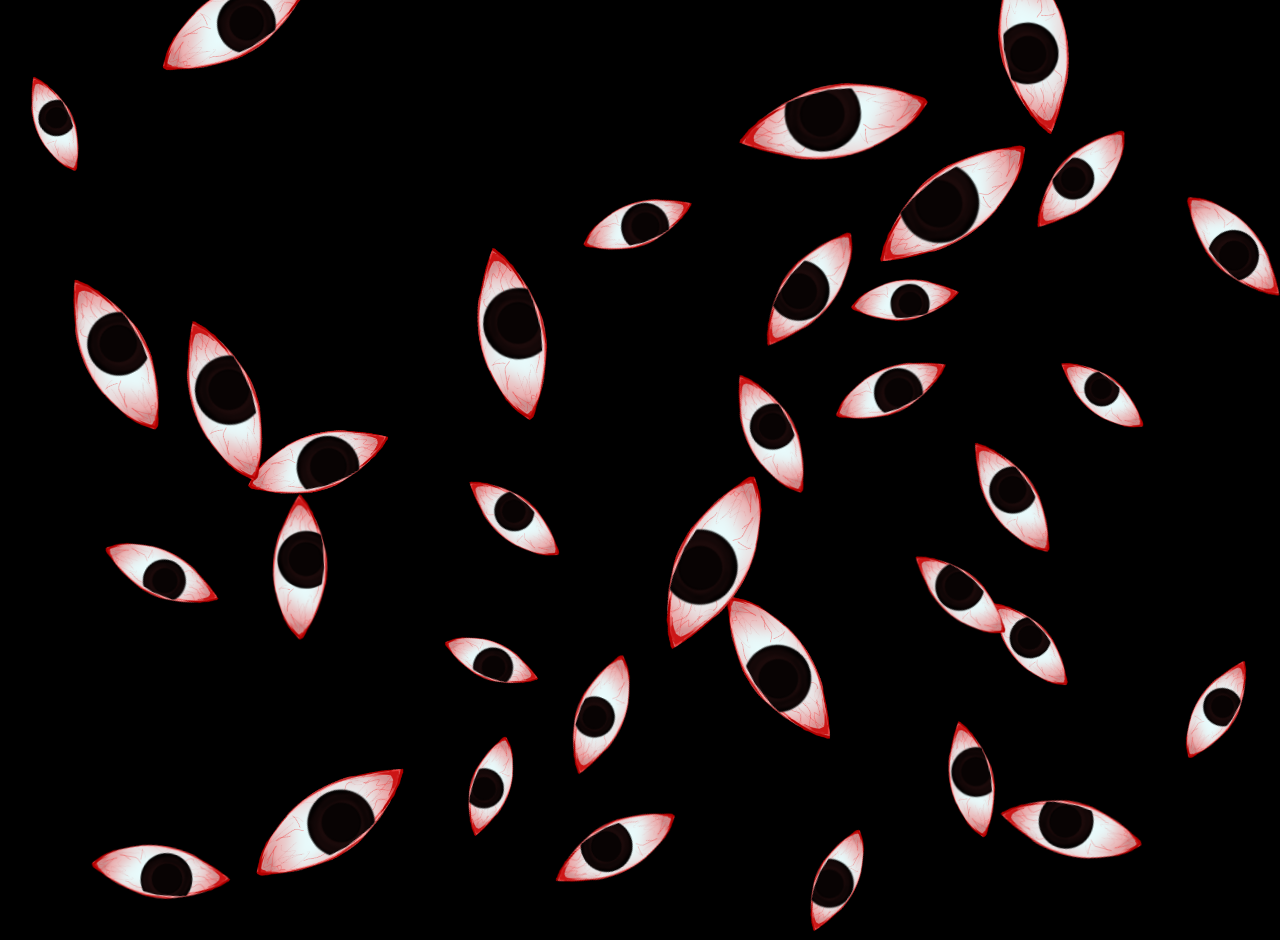
==== index.html @ e472bce1 "Add files via upload" ====
<!DOCTYPE html>
<html lang="ja">
<head>
    <meta charset="UTF-8">
    <meta name="viewport" content="width=device-width, initial-scale=1.0">
    <title>もちろにあん</title>
    <link rel="stylesheet" href="style.css">
    <script src="script.js" defer></script>
</head>
<body>
    <img src="eyeframe.png" alt="白目" class="eyeframe" id="shirome">
    <img src="eyemid.png" alt="黒目" class="eyemid" id="kurome">
</body>
</html>
---- style.css ----
body {
    margin: 0;
    width: 100vw;
    height: 100vh;
    overflow: hidden;
    position: relative;
    background-color: black;
}

/* 元画像はテンプレートとして使うので非表示 */
#shirome,
#kurome {
    display: none;
}

/* 目全体 */
.eye {
    position: absolute;
}

/* 白目 */
.eye-frame {
    position: absolute;
    inset: 0;
    width: 100%;
    height: 100%;
    object-fit: contain;
    z-index: 1;
    pointer-events: none;
}

/* 黒目を表示する範囲 */
.pupil-clip {
    position: absolute;
    inset: 0;
    z-index: 2;
    overflow: hidden;

    /*
      白目の内側っぽい形に切り抜く
      ここを調整すると見え方が変わる
    */
    clip-path: polygon(
        0% 50%,
        7% 34%,
        18% 22%,
        34% 12%,
        50% 8%,
        66% 12%,
        82% 22%,
        93% 34%,
        100% 50%,
        93% 66%,
        82% 78%,
        66% 88%,
        50% 92%,
        34% 88%,
        18% 78%,
        7% 66%
    );
}

/* 黒目を動かす箱 */
.pupil-wrap {
    position: absolute;
    left: 50%;
    top: 50%;
    transform: translate(-50%, -50%);
    will-change: transform;
}

/* 黒目画像 */
.eye-mid {
    width: 80%;
    height: 80%;
    object-fit: contain;
    pointer-events: none;
}
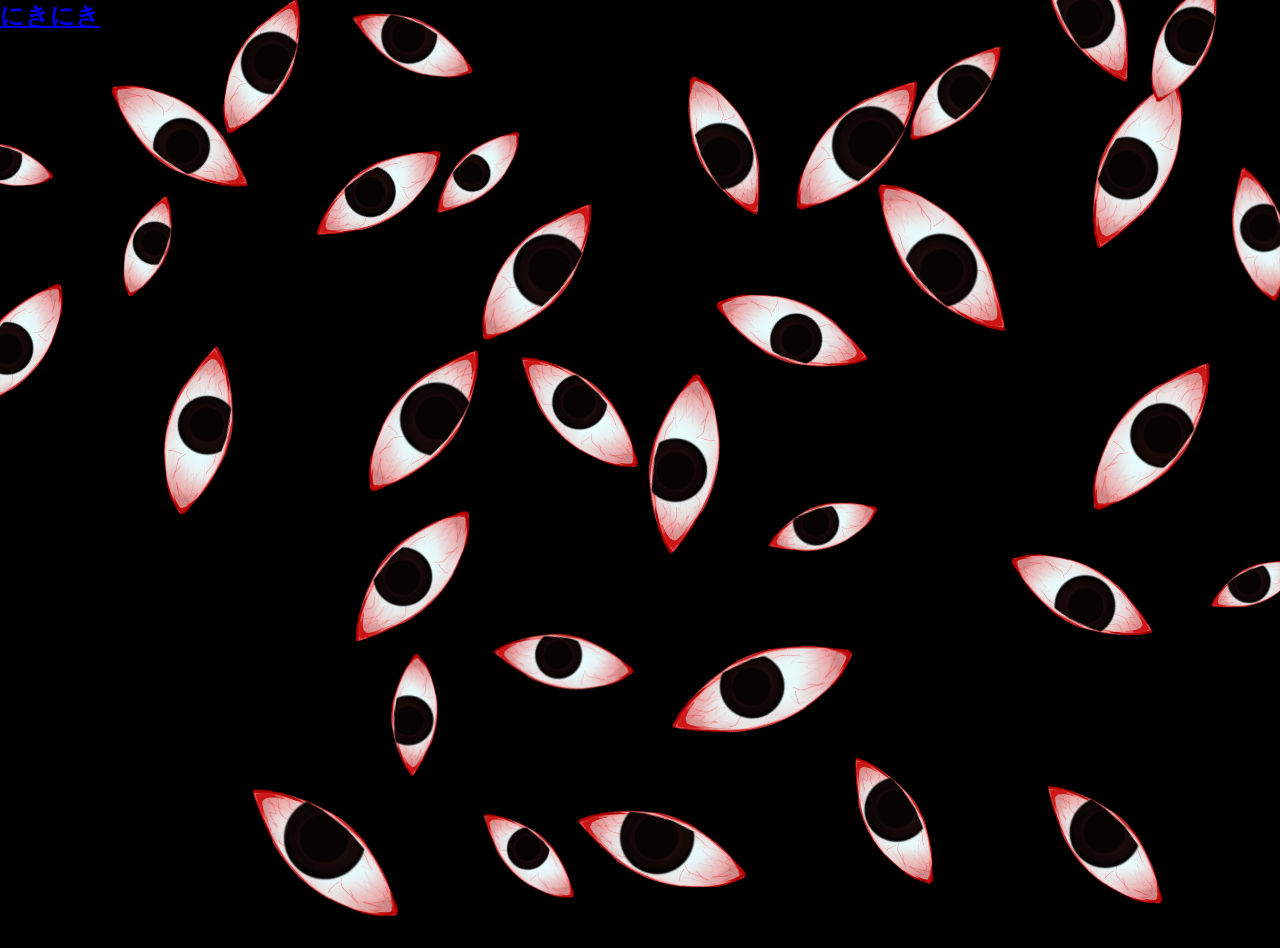
==== commit 276405db: "Add files via upload" ====
--- a/index.html
+++ b/index.html
@@ -10,5 +10,8 @@
 <body>
     <img src="eyeframe.png" alt="白目" class="eyeframe" id="shirome">
     <img src="eyemid.png" alt="黒目" class="eyemid" id="kurome">
+    <h2>
+        <a href="diary.html">にきにき</a>
+    </h2>
 </body>
 </html>
--- a/style.css
+++ b/style.css
@@ -75,4 +75,10 @@
     height: 80%;
     object-fit: contain;
     pointer-events: none;
+}
+
+h2 {
+    font-family: Hiragana Mincho Pro, serif;
+    margin: auto;
+    color: red;
 }
